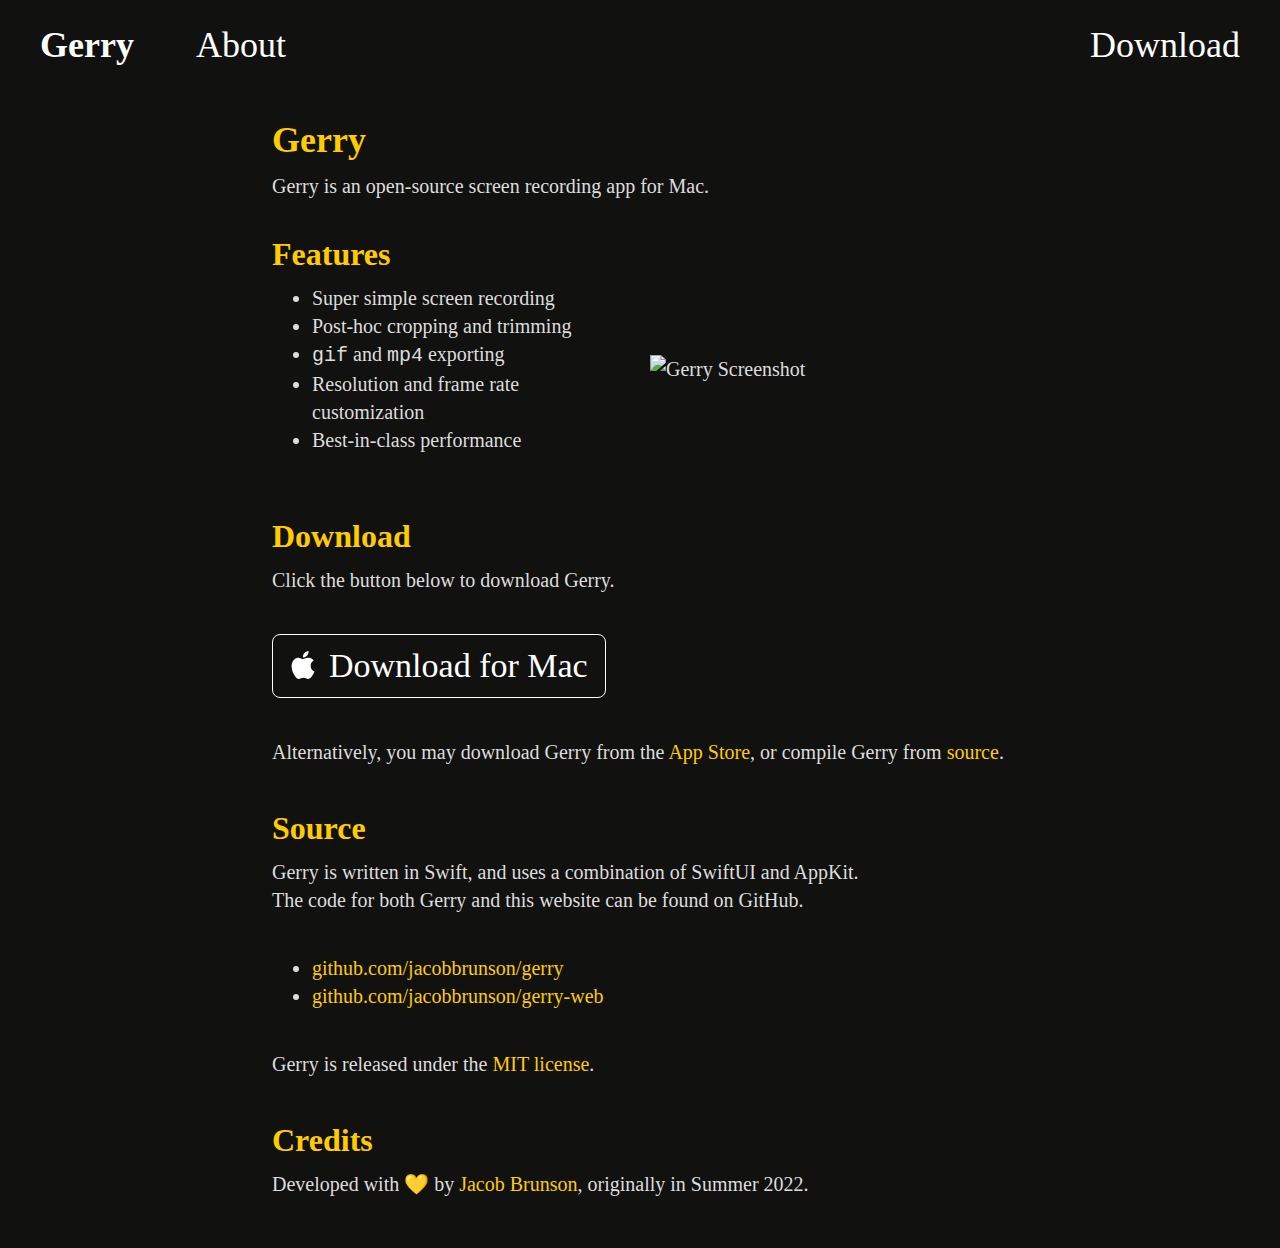
==== Web/about.html @ 0bc9eba4 "Add website" ====
<!DOCTYPE html>
<html>
  <head>
    <title>Gerry - gif screen capture tool</title>
    <link rel="stylesheet" href="css/style.css" />
  </head>
  <body>
    <nav>
      <div class="left">
        <a class="title" href="/">Gerry</a>
        <a class="about" href="/about">About</a>
      </div>
      <a class="nav-download" href="/about#download">Download</a>
    </nav>
    <main>
      <h1>Gerry</h1>
      <p>Gerry is an open-source screen recording app for Mac.</p>
      <div class="columns">
        <div class="left">
          <h2 class="no-top-margin">Features</h2>
          <ul>
            <li>Super simple screen recording</li>
            <li>Post-hoc cropping and trimming</li>
            <li>
              <pre>gif</pre>
              and
              <pre>mp4</pre>
              exporting
            </li>
            <li>Resolution and frame rate customization</li>
            <li>Best-in-class performance</li>
          </ul>
        </div>
        <div class="right">
          <img
            src="/img/Screenshot.png"
            alt="Gerry Screenshot"
            class="screenshot"
          />
        </div>
      </div>
      <h2 id="download">Download</h2>
      <p>Click the button below to download Gerry.</p>
      <a href="#" class="download">
        <svg viewBox="0 0 22.773 22.773">
          <g>
            <path
              d="M15.769,0c0.053,0,0.106,0,0.162,0c0.13,1.606-0.483,2.806-1.228,3.675c-0.731,0.863-1.732,1.7-3.351,1.573
           c-0.108-1.583,0.506-2.694,1.25-3.561C13.292,0.879,14.557,0.16,15.769,0z"
            />
            <path
              d="M20.67,16.716c0,0.016,0,0.03,0,0.045c-0.455,1.378-1.104,2.559-1.896,3.655c-0.723,0.995-1.609,2.334-3.191,2.334
           c-1.367,0-2.275-0.879-3.676-0.903c-1.482-0.024-2.297,0.735-3.652,0.926c-0.155,0-0.31,0-0.462,0
           c-0.995-0.144-1.798-0.932-2.383-1.642c-1.725-2.098-3.058-4.808-3.306-8.276c0-0.34,0-0.679,0-1.019
           c0.105-2.482,1.311-4.5,2.914-5.478c0.846-0.52,2.009-0.963,3.304-0.765c0.555,0.086,1.122,0.276,1.619,0.464
           c0.471,0.181,1.06,0.502,1.618,0.485c0.378-0.011,0.754-0.208,1.135-0.347c1.116-0.403,2.21-0.865,3.652-0.648
           c1.733,0.262,2.963,1.032,3.723,2.22c-1.466,0.933-2.625,2.339-2.427,4.74C17.818,14.688,19.086,15.964,20.67,16.716z"
            />
          </g>
        </svg>
        <div>Download for Mac</div>
      </a>
      <p>
        Alternatively, you may download Gerry from the
        <a href="#">App Store</a>, or compile Gerry from
        <a href="#source">source</a>.
      </p>
      <h2 id="source">Source</h2>
      <p>
        Gerry is written in Swift, and uses a combination of SwiftUI and
        AppKit.<br />
        The code for both Gerry and this website can be found on GitHub.
      </p>
      <ul>
        <li>
          <a href="https://github.com/jacobbrunson/gerry"
            >github.com/jacobbrunson/gerry</a
          >
        </li>
        <li>
          <a href="https://github.com/jacobbrunson/gerry-web"
            >github.com/jacobbrunson/gerry-web</a
          >
        </li>
      </ul>
      <p>
        Gerry is released under the
        <a href="https://mit-license.org">MIT license</a>.
      </p>
      <h2>Credits</h2>
      <p>
        Developed with 💛 by <a href="https://brunson.me">Jacob Brunson</a>,
        originally in Summer 2022.
      </p>
    </main>
  </body>
</html>
---- Web/css/style.css ----
@font-face {
  font-family: "Computer Modern";
  src: url("http://mirrors.ctan.org/fonts/cm-unicode/fonts/otf/cmunbi.otf");
  font-weight: bold;
  font-style: italic;
}

html,
body {
  margin: 0;
  width: 100%;
  height: 100%;
  background-color: #11110f;
}

#canvas {
  width: 100%;
  height: 100%;
}

#gerry {
  /* font-family: "Computer Modern", sans-serif; */
  color: rgb(255, 204, 0);
  font-style: italic;
  font-weight: bold;
  display: flex;
  flex-direction: column;
  align-items: center;
  justify-content: center;
  height: 100%;
  width: 100%;
  position: fixed;
  top: 0;
  left: 0;
  z-index: 1;
}

@keyframes fade {
  0% {
    opacity: 0;
  }
  35% {
    opacity: 1;
  }
  80% {
    opacity: 1;
  }
  100% {
    opacity: 0;
  }
}

@keyframes fadeIn {
  0% {
    opacity: 0;
  }
  100% {
    opacity: 1;
  }
}

#gerry .title {
  animation: fade 4s;
  text-align: center;
  font-size: 144px;
  line-height: 120px;
  margin-bottom: 40px;
  padding: 0 48px;
}

.text {
  font-size: 48px;
  animation: fade 4s;
  text-align: center;
  padding: 0 48px;
  line-height: 64px;
}

.topbar {
  width: 700px;
  max-width: 90%;
  height: 32px;
  background-size: contain;
  background-repeat: no-repeat;
  animation: fade 4s;
  margin-top: 32px;
}

.topbar.G {
  background-image: url("/img/TopBarG.png");
}

.topbar.stop {
  background-image: url("/img/TopBarStop.png");
}

.text .em {
  font-size: 140%;
  line-height: 48px;
  color: #fff;
}

.text .stop {
  width: 52px;
  height: 52px;
  background-image: url("/img/Stop.svg");
  background-size: cover;
  display: inline-block;
  margin: -5px 12px;
}

#canvas {
  animation: fadeIn 0.5s;
}

.fade {
  animation: fade 4s;
}

#gerry .download {
  margin-top: 40px;
}

a.download {
  border: 1px solid #fff;
  padding: 16px;
  border-radius: 8px;
  color: #fff;
  text-decoration: none;
  font-style: normal;
  display: flex;
}

a.download svg {
  width: 28px;
  height: 28px;
  fill: #fff;
}

a.download div {
  height: 30px;
  font-size: 34px;
  line-height: 30px;
  margin-left: 12px;
}

nav {
  display: flex;
  justify-content: space-between;
  width: 100%;
  box-sizing: border-box;
  font-size: 36px;
}

nav.fixed {
  position: fixed;
  z-index: 100;
  top: 0;
  left: 0;
}

nav .left {
  display: flex;
}

nav .title {
  margin-right: 14px;
  padding-left: 40px;
  font-weight: bold;
}

nav .nav-download {
  padding-right: 40px;
}

nav a {
  text-decoration: none;
  color: #fff;
  padding: 24px;
}

main {
  width: 100%;
  max-width: 760px;
  margin: 0 auto;
  color: #ddd;
  font-size: 20px;
  line-height: 28px;
  padding: 12px;
  box-sizing: border-box;
}

h1 {
  color: rgb(255, 204, 0);
  font-size: 36px;
  margin-bottom: 0.5em;
}

h2 {
  color: rgb(255, 204, 0);
  font-size: 32px;
  margin-top: 1.5em;
  margin-bottom: 0.5em;
}

p,
ul {
  margin-top: 0.5em;
  margin-bottom: 2em;
}

pre {
  display: inline;
}

.columns {
  display: flex;
  margin-bottom: -20px;
}

.columns .left {
  padding-right: 10px;
  flex-basis: 50%;
}

.columns .right {
  padding-left: 10px;
  display: flex;
  flex-basis: 50%;
  justify-content: center;
  align-items: center;
}

.screenshot {
  width: 100%;
  margin-top: 4px;
}

main a {
  color: rgb(255, 204, 0);
  text-decoration: none;
}

main .download {
  width: 300px;
  margin-bottom: 40px;
}

.no-top-margin {
  margin-top: 0;
}

@media screen and (max-width: 700px) {
  nav .title {
    padding-left: 18px;
    margin-right: 0;
  }

  nav .nav-download {
    padding-right: 18px;
  }

  nav a {
    padding: 24px 16px;
  }
}

@media screen and (max-width: 800px) {
  .columns {
    flex-direction: column;
  }

  .screenshot {
    width: 80%;
  }

  main .download {
    margin: 0 auto 40px;
  }
}
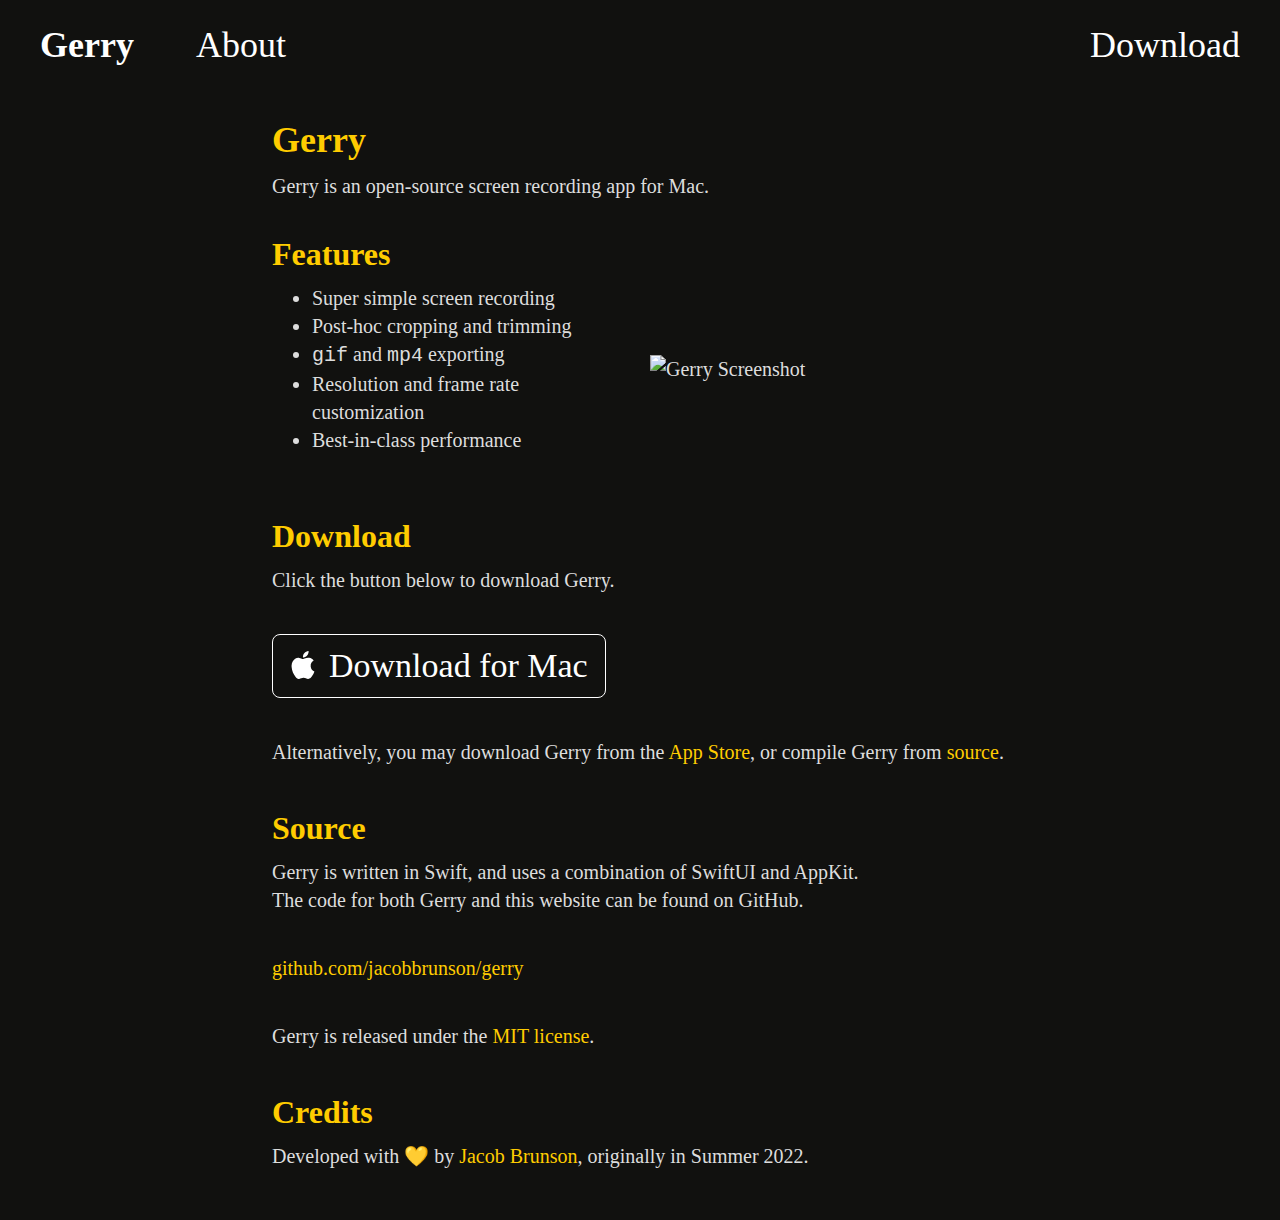
==== commit d194e80c: "fix 404 by linking directly to about.html instead of about" ====
--- a/Web/about.html
+++ b/Web/about.html
@@ -8,9 +8,9 @@
     <nav>
       <div class="left">
         <a class="title" href="/">Gerry</a>
-        <a class="about" href="/about">About</a>
+        <a class="about" href="/about.html">About</a>
       </div>
-      <a class="nav-download" href="/about#download">Download</a>
+      <a class="nav-download" href="/about.html#download">Download</a>
     </nav>
     <main>
       <h1>Gerry</h1>
@@ -71,18 +71,11 @@
         AppKit.<br />
         The code for both Gerry and this website can be found on GitHub.
       </p>
-      <ul>
-        <li>
-          <a href="https://github.com/jacobbrunson/gerry"
-            >github.com/jacobbrunson/gerry</a
-          >
-        </li>
-        <li>
-          <a href="https://github.com/jacobbrunson/gerry-web"
-            >github.com/jacobbrunson/gerry-web</a
-          >
-        </li>
-      </ul>
+      <p>
+        <a href="https://github.com/jacobbrunson/gerry"
+          >github.com/jacobbrunson/gerry</a
+        >
+      </p>
       <p>
         Gerry is released under the
         <a href="https://mit-license.org">MIT license</a>.
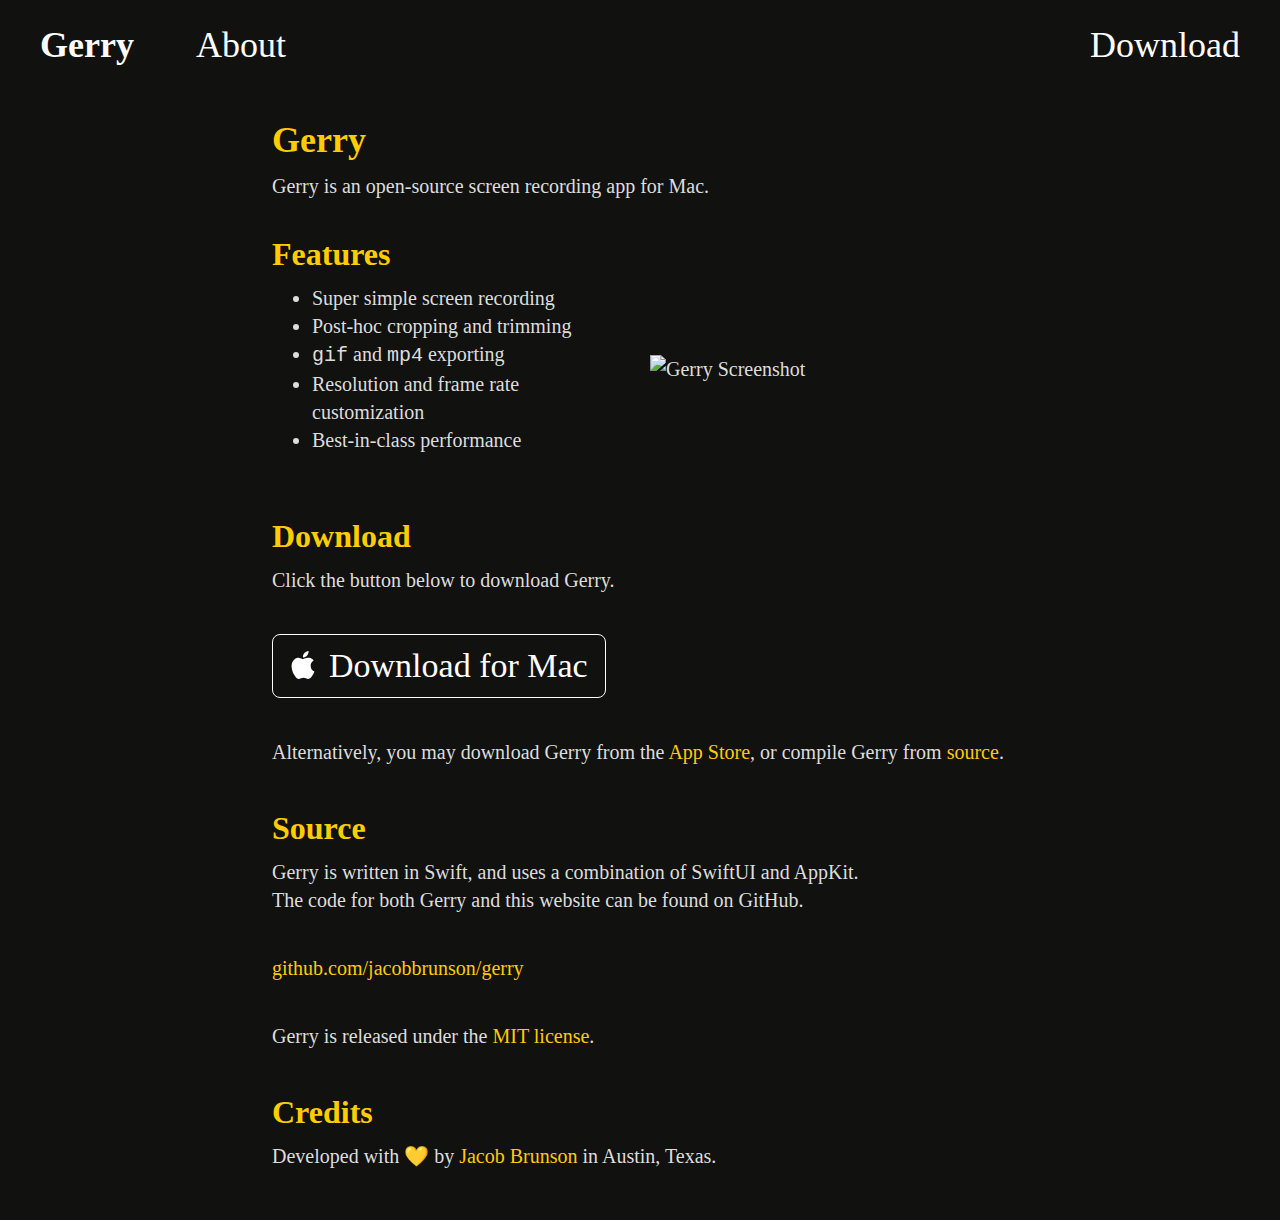
==== commit 7f115e55: "remove year from website, add city" ====
--- a/Web/about.html
+++ b/Web/about.html
@@ -82,8 +82,8 @@
       </p>
       <h2>Credits</h2>
       <p>
-        Developed with 💛 by <a href="https://brunson.me">Jacob Brunson</a>,
-        originally in Summer 2022.
+        Developed with 💛 by
+        <a href="https://brunson.me">Jacob Brunson</a> in Austin, Texas.
       </p>
     </main>
   </body>
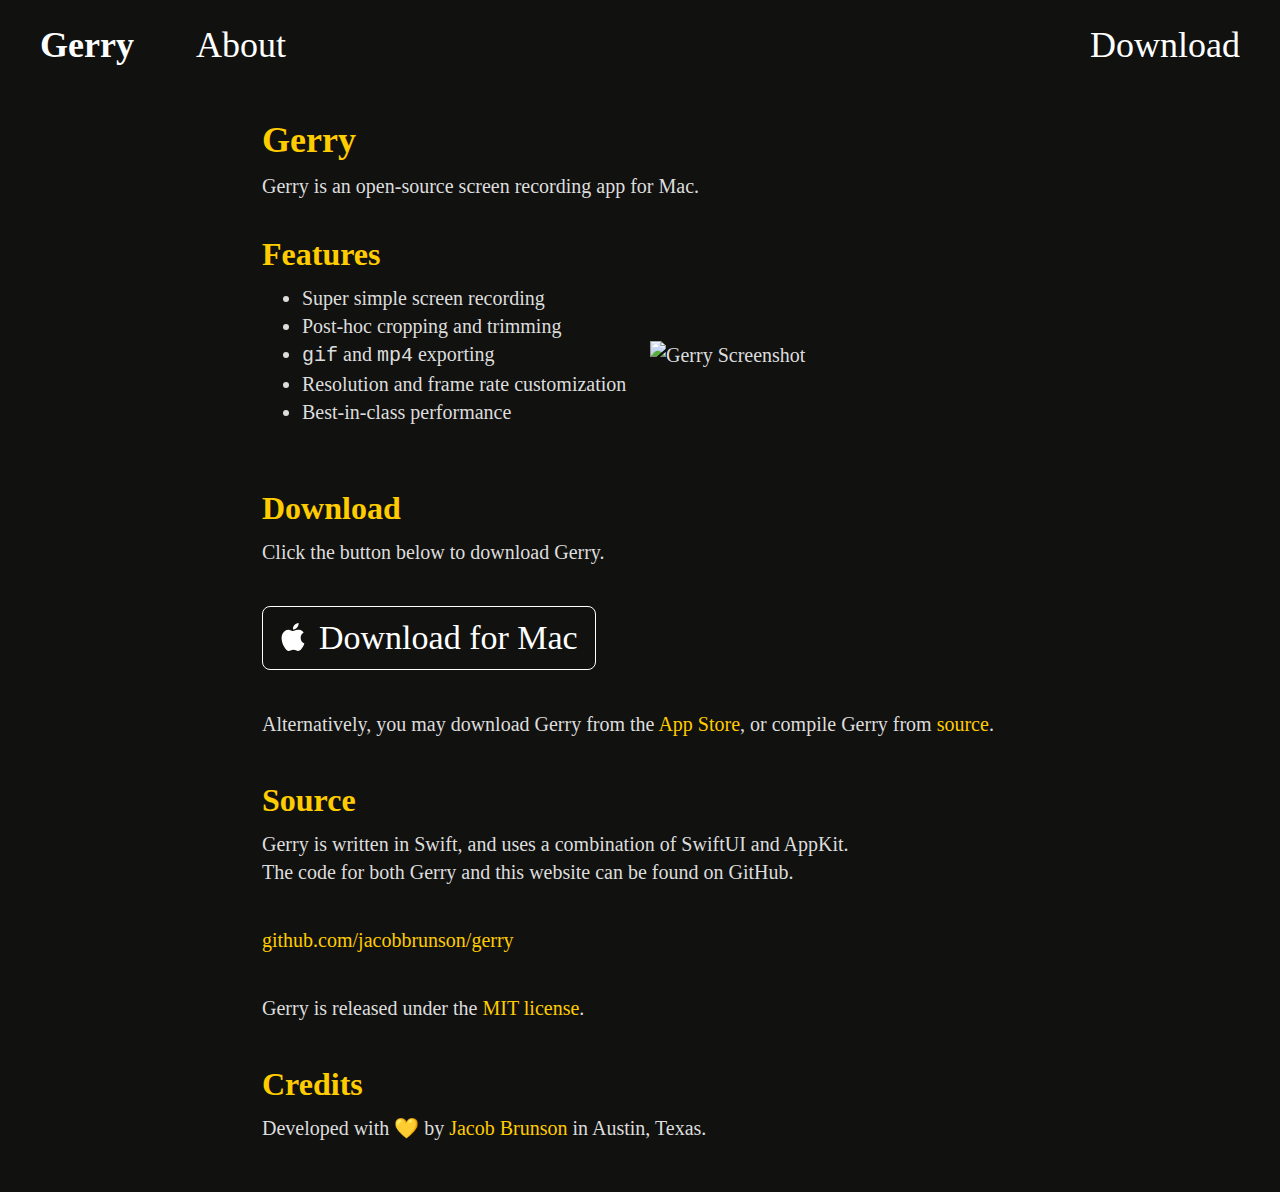
==== commit a5019f37: "Add meta tags" ====
--- a/Web/about.html
+++ b/Web/about.html
@@ -1,7 +1,21 @@
 <!DOCTYPE html>
 <html>
   <head>
-    <title>Gerry - gif screen capture tool</title>
+    <link rel="icon" type="image/png" href="/img/favicon.png" />
+    <meta property="og:site_name" content="Gerry" />
+    <meta property="og:site" content="https://gerry.video" />
+    <meta property="og:url" content="https://gerry.video" />
+    <meta property="og:type" content="website" />
+    <title>Gerry - Super simple screen recording</title>
+    <meta property="og:title" content="Gerry: Super simple screen recording" />
+    <meta
+      property="og:description"
+      content="Gerry is a super simple screen recording tool for Mac which can export gif and mp4 files."
+    />
+    <meta
+      property="description"
+      content="Gerry is a super simple screen recording tool for Mac which can export gif and mp4 files."
+    />
     <link rel="stylesheet" href="css/style.css" />
   </head>
   <body>
--- a/Web/css/style.css
+++ b/Web/css/style.css
@@ -181,7 +181,7 @@
 
 main {
   width: 100%;
-  max-width: 760px;
+  max-width: 780px;
   margin: 0 auto;
   color: #ddd;
   font-size: 20px;
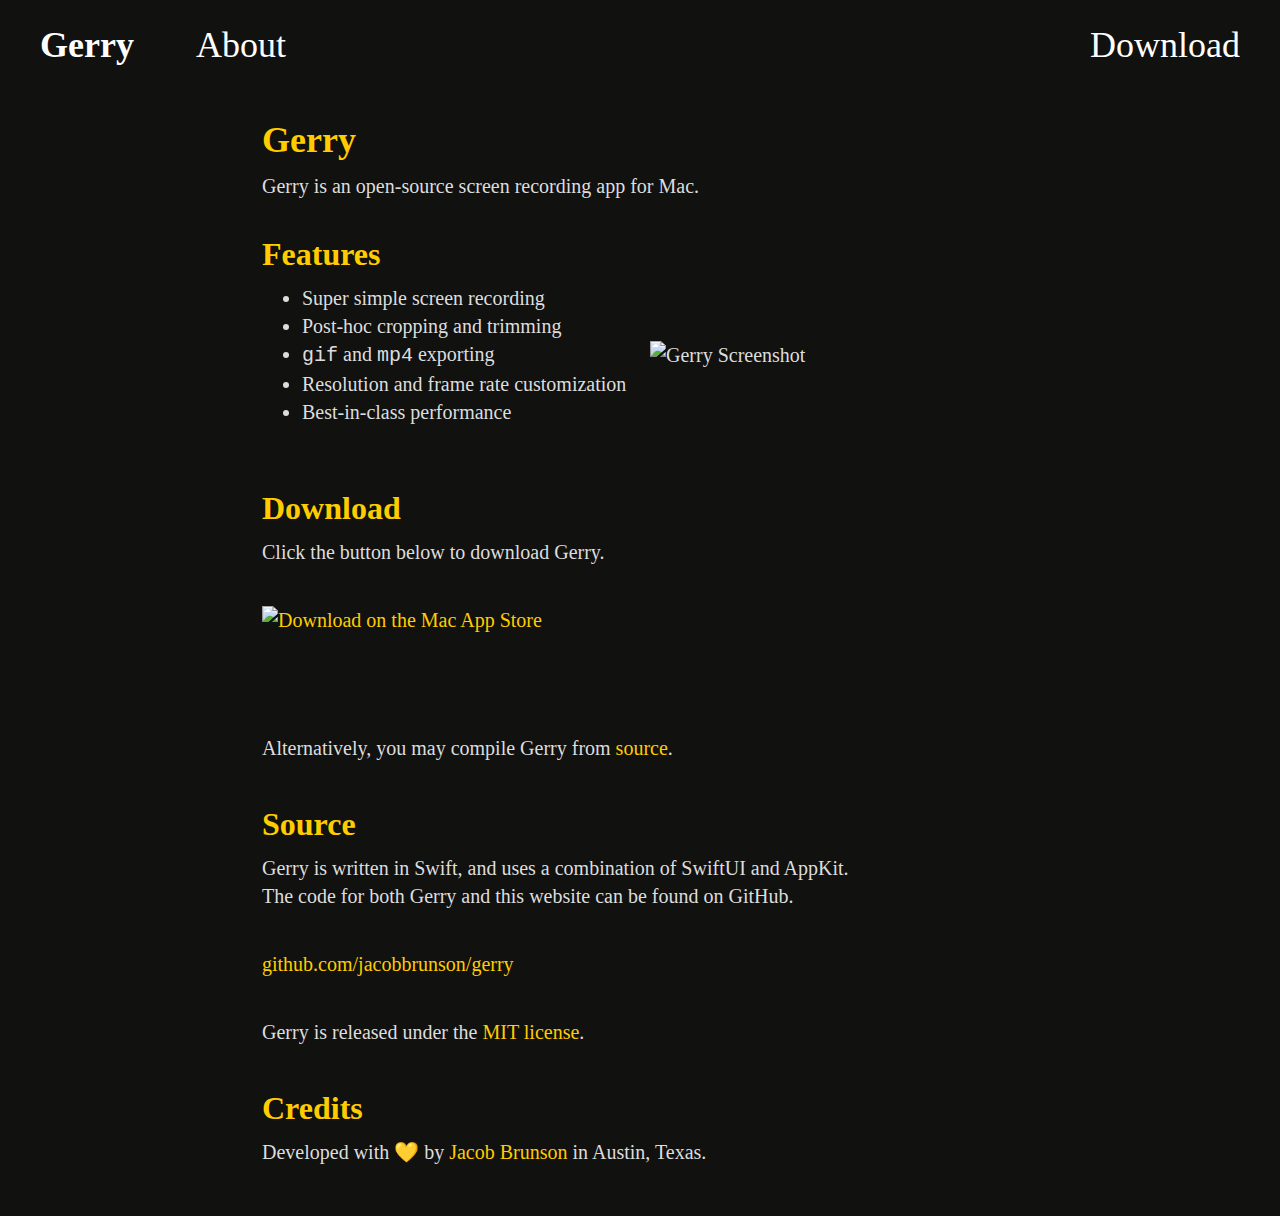
==== commit 10eb99c5: "Update website; link to APP STORE LISTING!" ====
--- a/Web/about.html
+++ b/Web/about.html
@@ -1,7 +1,6 @@
 <!DOCTYPE html>
 <html>
   <head>
-    <link rel="icon" type="image/png" href="/img/favicon.png" />
     <meta property="og:site_name" content="Gerry" />
     <meta property="og:site" content="https://gerry.video" />
     <meta property="og:url" content="https://gerry.video" />
@@ -10,12 +9,14 @@
     <meta property="og:title" content="Gerry: Super simple screen recording" />
     <meta
       property="og:description"
-      content="Gerry is a super simple screen recording tool for Mac which can export gif and mp4 files."
+      content="Export .gif and .mp4 files quickly and easily using Gerry."
     />
     <meta
       property="description"
-      content="Gerry is a super simple screen recording tool for Mac which can export gif and mp4 files."
+      content="Export .gif and .mp4 files quickly and easily using Gerry."
     />
+    <link rel="icon" type="image/png" href="/img/favicon.png" />
+    <meta property="og:image" content="/img/MeetGerry.png" />
     <link rel="stylesheet" href="css/style.css" />
   </head>
   <body>
@@ -55,29 +56,16 @@
       </div>
       <h2 id="download">Download</h2>
       <p>Click the button below to download Gerry.</p>
-      <a href="#" class="download">
-        <svg viewBox="0 0 22.773 22.773">
-          <g>
-            <path
-              d="M15.769,0c0.053,0,0.106,0,0.162,0c0.13,1.606-0.483,2.806-1.228,3.675c-0.731,0.863-1.732,1.7-3.351,1.573
-           c-0.108-1.583,0.506-2.694,1.25-3.561C13.292,0.879,14.557,0.16,15.769,0z"
-            />
-            <path
-              d="M20.67,16.716c0,0.016,0,0.03,0,0.045c-0.455,1.378-1.104,2.559-1.896,3.655c-0.723,0.995-1.609,2.334-3.191,2.334
-           c-1.367,0-2.275-0.879-3.676-0.903c-1.482-0.024-2.297,0.735-3.652,0.926c-0.155,0-0.31,0-0.462,0
-           c-0.995-0.144-1.798-0.932-2.383-1.642c-1.725-2.098-3.058-4.808-3.306-8.276c0-0.34,0-0.679,0-1.019
-           c0.105-2.482,1.311-4.5,2.914-5.478c0.846-0.52,2.009-0.963,3.304-0.765c0.555,0.086,1.122,0.276,1.619,0.464
-           c0.471,0.181,1.06,0.502,1.618,0.485c0.378-0.011,0.754-0.208,1.135-0.347c1.116-0.403,2.21-0.865,3.652-0.648
-           c1.733,0.262,2.963,1.032,3.723,2.22c-1.466,0.933-2.625,2.339-2.427,4.74C17.818,14.688,19.086,15.964,20.67,16.716z"
-            />
-          </g>
-        </svg>
-        <div>Download for Mac</div>
+      <a
+        href="macappstore://apps.apple.com/us/app/gerry-screen-recorder/id1637295586"
+        target="_blank"
+        class="app-store"
+      >
+        <img src="/img/MacAppStore.svg" alt="Download on the Mac App Store" />
       </a>
       <p>
-        Alternatively, you may download Gerry from the
-        <a href="#">App Store</a>, or compile Gerry from
-        <a href="#source">source</a>.
+        Alternatively, you may compile Gerry from
+        <a href="https://github.com/jacobbrunson/gerry">source</a>.
       </p>
       <h2 id="source">Source</h2>
       <p>
--- a/Web/css/style.css
+++ b/Web/css/style.css
@@ -273,8 +273,16 @@
   .screenshot {
     width: 80%;
   }
-
-  main .download {
-    margin: 0 auto 40px;
-  }
-}
+}
+
+.app-store {
+  display: block;
+  height: 80px;
+  margin-bottom: 48px;
+}
+
+.app-store img {
+  height: 100%;
+  cursor: pointer;
+  user-select: none;
+}
